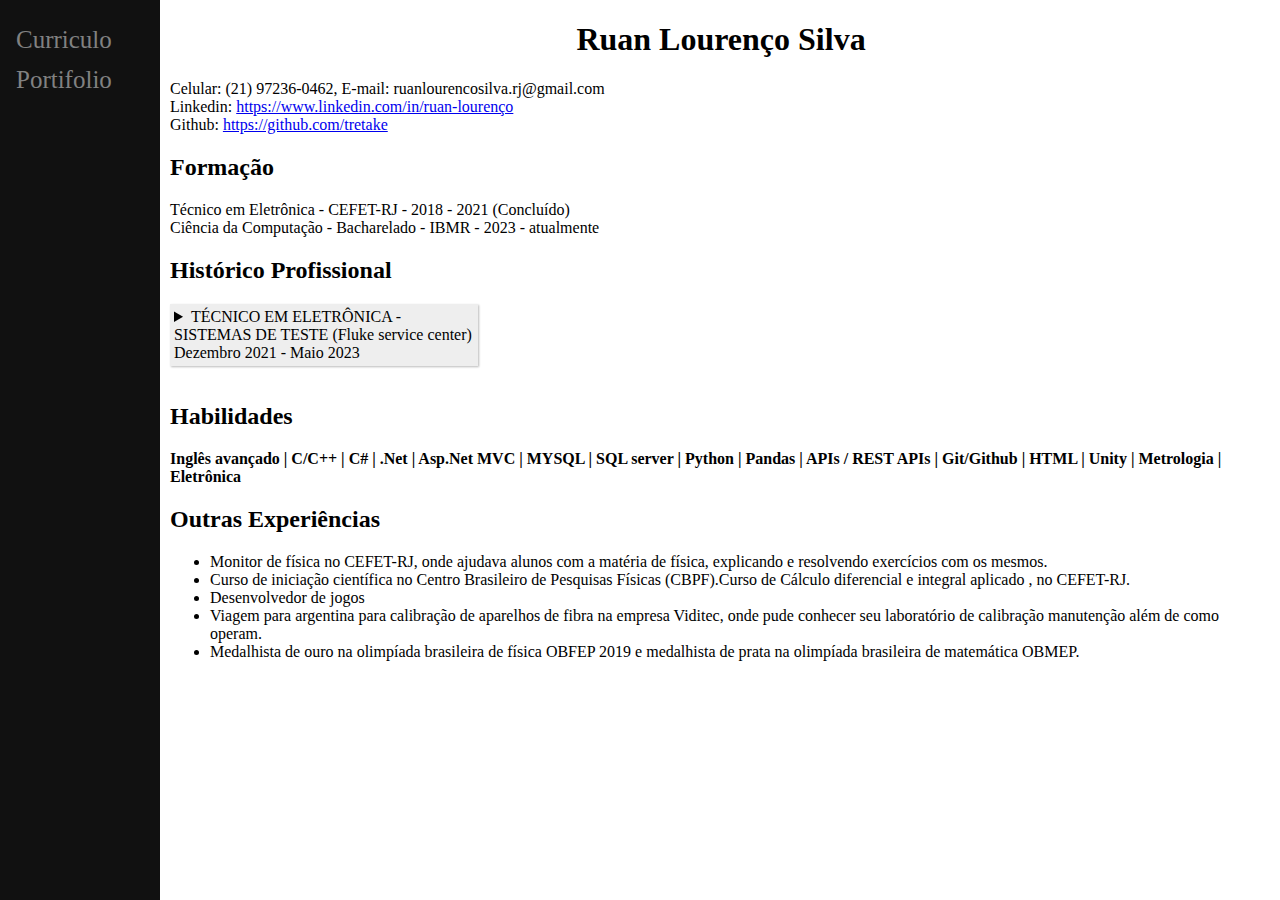
==== index.html @ 74d41a10 "sidebar" ====
<!DOCTYPE html>
<html>
  <head>
    <link href="site.css" rel="stylesheet" />
  </head>

  <body>
    <div class="sidenav">
      <a href="index.html">Curriculo</a>
      <a href="portifolio.html">Portifolio</a>
    </div>

    <h1>Ruan Lourenço Silva</h1>

    Celular: (21) 97236-0462, E-mail: ruanlourencosilva.rj@gmail.com <br />

    Linkedin:
    <a href="https://www.linkedin.com/in/ruan-lourenço"
      >https://www.linkedin.com/in/ruan-lourenço</a
    >
    <br />
    Github:
    <a href="https://github.com/tretake">https://github.com/tretake </a> <br />

    <h2>Formação</h2>

    Técnico em Eletrônica - CEFET-RJ - 2018 - 2021 (Concluído) <br />
    Ciência da Computação - Bacharelado - IBMR - 2023 - atualmente <br />

    <h2>Histórico Profissional</h2>

    <details>
      <summary>
        TÉCNICO EM ELETRÔNICA - SISTEMAS DE TESTE (Fluke service center)
        <br />
        Dezembro 2021 - Maio 2023
      </summary>

      <ul>
        <li>
          Calibração e manutenção de aparelhos eletrônicos da marca Fluke, com
          autorização e suporte da fábrica.
        </li>
        <li>Detecção e reparo de defeito em aparelhos.</li>
        <li>Soldagem e substituição de componentes eletrônicos.</li>
        <li>Manuseio de aparelhos de medição e TI.</li>
        <li>Viagens para calibração em outras empresas.</li>
        <li>Administração e separação de peças para venda</li>
      </ul>
    </details>
    <br />

    <h2>Habilidades</h2>

    <b
      >Inglês avançado | C/C++ | C# | .Net | Asp.Net MVC | MYSQL | SQL server |
      Python | Pandas | APIs / REST APIs | Git/Github | HTML | Unity |
      Metrologia | Eletrônica
    </b>

    <h2>Outras Experiências</h2>

    <ul>
      <li>
        Monitor de física no CEFET-RJ, onde ajudava alunos com a matéria de
        física, explicando e resolvendo exercícios com os mesmos.
      </li>

      <li>
        Curso de iniciação científica no Centro Brasileiro de Pesquisas Físicas
        (CBPF).Curso de Cálculo diferencial e integral aplicado , no CEFET-RJ.
      </li>
      <li>Desenvolvedor de jogos</li>
      <li>
        Viagem para argentina para calibração de aparelhos de fibra na empresa
        Viditec, onde pude conhecer seu laboratório de calibração manutenção
        além de como operam.
      </li>
      <li>
        Medalhista de ouro na olimpíada brasileira de física OBFEP 2019 e
        medalhista de prata na olimpíada brasileira de matemática OBMEP.
      </li>
    </ul>
  </body>
</html>
---- site.css ----
.sidenav {
    height: 100%;
    width: 160px;
    position: fixed;
    z-index: 1;
    top: 0;
    left: 0;
    background-color: #111;
    overflow-x: hidden;
    padding-top: 20px;
  }
  .sidenav a {
    display: grid;
    text-decoration: none;
    padding: 6px 8px 6px 16px;
    font-size: 25px;
    color: #818181;
  }
  .sidenav a:hover {
    color: #f1f1f1;
  }

  body {
    margin-left: 170px;
  }

  h1 {
    text-align: center;
  }

  details > summary {
    padding: 4px;
    width: 300px;
    background-color: #eeeeee;
    border: none;
    box-shadow: 1px 1px 2px #bbbbbb;
    cursor: pointer;
  }

  details > ul {
    background-color: #eeeeee;
    padding: 4px;
    margin: 15px;
    box-shadow: 1px 1px 2px #bbbbbb;
  }
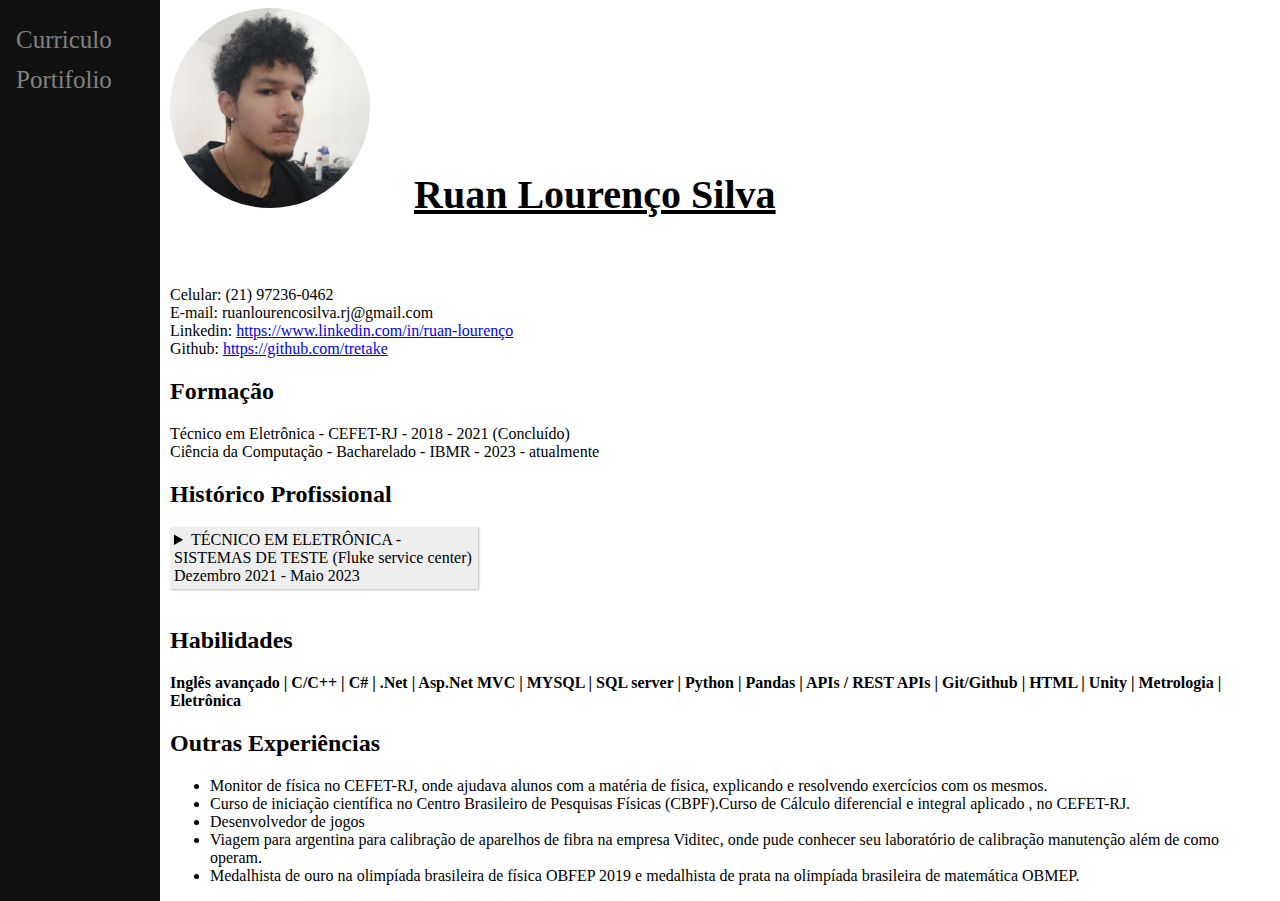
==== commit 30ba613a: "foto e titulo" ====
--- a/index.html
+++ b/index.html
@@ -10,9 +10,16 @@
       <a href="portifolio.html">Portifolio</a>
     </div>
 
-    <h1>Ruan Lourenço Silva</h1>
+    <div class="apresentacao">
+      <img class="imagem-redonda" width="200" src="eu.jpeg" />
 
-    Celular: (21) 97236-0462, E-mail: ruanlourencosilva.rj@gmail.com <br />
+      <u class="nome"><b>Ruan Lourenço Silva</b></u>
+    </div>
+
+    <br />
+
+    Celular: (21) 97236-0462 <br />
+    E-mail: ruanlourencosilva.rj@gmail.com <br />
 
     Linkedin:
     <a href="https://www.linkedin.com/in/ruan-lourenço"
--- a/site.css
+++ b/site.css
@@ -18,6 +18,18 @@
   }
   .sidenav a:hover {
     color: #f1f1f1;
+  }
+
+  .imagem-redonda{
+    border-radius: 50%;
+  }
+  .nome {
+    font-size: 40px;
+    margin: 40px ;
+    padding-bottom: 100px;
+  }
+  .apresentacao{
+    margin-bottom: 50px;
   }
 
   body {
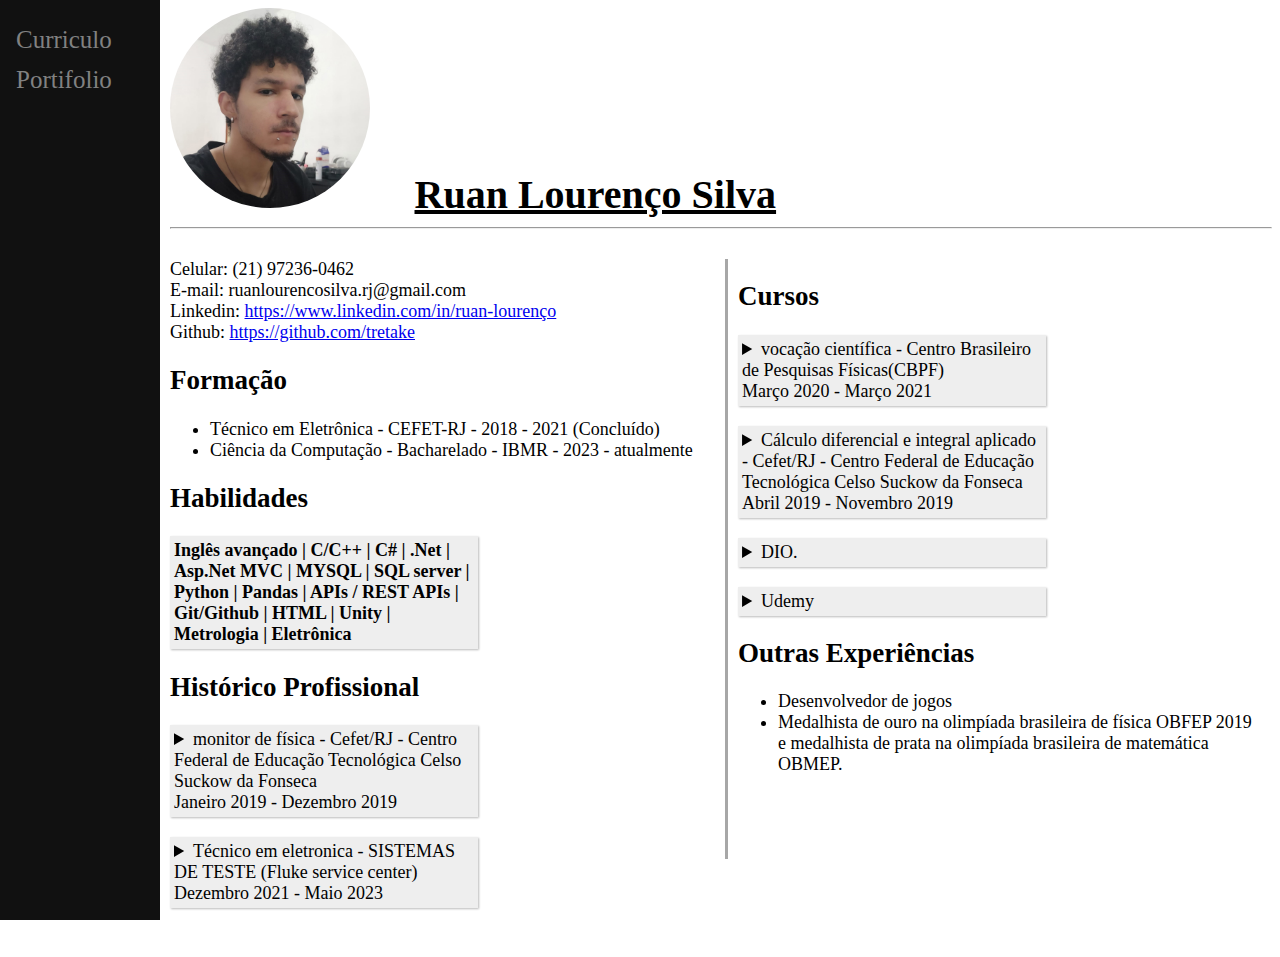
==== commit 36bf2703: "curriculo completo" ====
--- a/index.html
+++ b/index.html
@@ -10,83 +10,160 @@
       <a href="portifolio.html">Portifolio</a>
     </div>
 
-    <div class="apresentacao">
+    <header>
       <img class="imagem-redonda" width="200" src="eu.jpeg" />
 
       <u class="nome"><b>Ruan Lourenço Silva</b></u>
-    </div>
+    </header>
+    <hr />
 
     <br />
+    <main>
+      <div class="formacao">
+        Celular: (21) 97236-0462 <br />
+        E-mail: ruanlourencosilva.rj@gmail.com <br />
 
-    Celular: (21) 97236-0462 <br />
-    E-mail: ruanlourencosilva.rj@gmail.com <br />
+        Linkedin:
+        <a href="https://www.linkedin.com/in/ruan-lourenço"
+          >https://www.linkedin.com/in/ruan-lourenço</a
+        >
+        <br />
+        Github:
+        <a href="https://github.com/tretake">https://github.com/tretake </a>
+        <br />
 
-    Linkedin:
-    <a href="https://www.linkedin.com/in/ruan-lourenço"
-      >https://www.linkedin.com/in/ruan-lourenço</a
-    >
-    <br />
-    Github:
-    <a href="https://github.com/tretake">https://github.com/tretake </a> <br />
+        <h2>Formação</h2>
+        <ul>
+          <li>Técnico em Eletrônica - CEFET-RJ - 2018 - 2021 (Concluído)</li>
+          <li>
+            Ciência da Computação - Bacharelado - IBMR - 2023 - atualmente
+          </li>
+        </ul>
 
-    <h2>Formação</h2>
+        <h2>Habilidades</h2>
 
-    Técnico em Eletrônica - CEFET-RJ - 2018 - 2021 (Concluído) <br />
-    Ciência da Computação - Bacharelado - IBMR - 2023 - atualmente <br />
+        <div class="habilidades">
+          <b>
+            Inglês avançado | C/C++ | C# | .Net | Asp.Net MVC | MYSQL | SQL
+            server | Python | Pandas | APIs / REST APIs | Git/Github | HTML |
+            Unity | Metrologia | Eletrônica
+          </b>
+        </div>
 
-    <h2>Histórico Profissional</h2>
+        <h2>Histórico Profissional</h2>
 
-    <details>
-      <summary>
-        TÉCNICO EM ELETRÔNICA - SISTEMAS DE TESTE (Fluke service center)
+        <details>
+          <summary>
+            monitor de física - Cefet/RJ - Centro Federal de Educação
+            Tecnológica Celso Suckow da Fonseca
+            <br />
+            Janeiro 2019 - Dezembro 2019
+          </summary>
+          <ul>
+            <li>auxílio na matéria de física aos alunos do colégio.</li>
+            <li>explicação e resolução de exercícios com alunos.</li>
+          </ul>
+        </details>
+
+        <details>
+          <summary>
+            Técnico em eletronica - SISTEMAS DE TESTE (Fluke service center)
+            <br />
+            Dezembro 2021 - Maio 2023
+          </summary>
+
+          <ul>
+            <li>
+              Calibração e manutenção de aparelhos eletrônicos da marca Fluke,
+              com autorização e suporte da fábrica.
+            </li>
+            <li>Detecção e reparo de defeito em aparelhos.</li>
+            <li>Soldagem e substituição de componentes eletrônicos.</li>
+            <li>Manuseio de aparelhos de medição e TI.</li>
+            <li>Viagens para calibração em outras empresas.</li>
+            <li>Administração e separação de peças para venda.</li>
+          </ul>
+        </details>
         <br />
-        Dezembro 2021 - Maio 2023
-      </summary>
+      </div>
 
-      <ul>
-        <li>
-          Calibração e manutenção de aparelhos eletrônicos da marca Fluke, com
-          autorização e suporte da fábrica.
-        </li>
-        <li>Detecção e reparo de defeito em aparelhos.</li>
-        <li>Soldagem e substituição de componentes eletrônicos.</li>
-        <li>Manuseio de aparelhos de medição e TI.</li>
-        <li>Viagens para calibração em outras empresas.</li>
-        <li>Administração e separação de peças para venda</li>
-      </ul>
-    </details>
-    <br />
+      <div class="linha"></div>
 
-    <h2>Habilidades</h2>
+      <div class="cursos">
+        <h2>Cursos</h2>
 
-    <b
-      >Inglês avançado | C/C++ | C# | .Net | Asp.Net MVC | MYSQL | SQL server |
-      Python | Pandas | APIs / REST APIs | Git/Github | HTML | Unity |
-      Metrologia | Eletrônica
-    </b>
+        <details>
+          <summary>
+            vocação científica - Centro Brasileiro de Pesquisas Físicas(CBPF)
+            <br />
+            Março 2020 - Março 2021
+          </summary>
+          <ul>
+            <li>
+              Aprender sobre a parte teórica e prática de física quântica com um
+              pesquisador da área.
+            </li>
+            <li>
+              conhecer sobre o maquinário e os experimentos usados em pesquisas.
+            </li>
+            <li>Apresentação de seminário.</li>
+          </ul>
+        </details>
 
-    <h2>Outras Experiências</h2>
+        <details>
+          <summary>
+            Cálculo diferencial e integral aplicado - Cefet/RJ - Centro Federal
+            de Educação Tecnológica Celso Suckow da Fonseca
+            <br />
+            Abril 2019 - Novembro 2019
+          </summary>
+          <ul>
+            <li>Cálculo diferencial e integral e suas aplicações .</li>
+          </ul>
+        </details>
 
-    <ul>
-      <li>
-        Monitor de física no CEFET-RJ, onde ajudava alunos com a matéria de
-        física, explicando e resolvendo exercícios com os mesmos.
-      </li>
+        <details>
+          <summary>DIO.</summary>
+          <ul>
+            <li>
+              <a
+                href="https://hermes.digitalinnovation.one/certificates/A5C1BE23.pdf?_gl=1*8se1iq*_ga*MTg3NTI2OTE5MC4xNjg5Njk5NTcx*_ga_7GXMH3CQ72*MTY5NTk4MDUzNi4yNDcuMS4xNjk1OTgwODk4LjU5LjAuMA.."
+                >Formação .NET Developer</a
+              >
+            </li>
+            <li>
+              <a
+                href="https://hermes.digitalinnovation.one/certificates/F882E8E4.pdf?_gl=1*1ddb7dj*_ga*MTg3NTI2OTE5MC4xNjg5Njk5NTcx*_ga_7GXMH3CQ72*MTY5NTk4MDUzNi4yNDcuMS4xNjk1OTgwODM5LjM1LjAuMA.."
+                >Formação HTML Web Developer</a
+              >
+            </li>
+            <li>
+              <a
+                href="https://hermes.digitalinnovation.one/certificates/D1BA215F.pdf?_gl=1*14mfy2d*_ga*MTg3NTI2OTE5MC4xNjg5Njk5NTcx*_ga_7GXMH3CQ72*MTY5NTk4MDUzNi4yNDcuMS4xNjk1OTgwOTM0LjIzLjAuMA.."
+                >Ciência de Dados</a
+              >
+            </li>
+          </ul>
+        </details>
 
-      <li>
-        Curso de iniciação científica no Centro Brasileiro de Pesquisas Físicas
-        (CBPF).Curso de Cálculo diferencial e integral aplicado , no CEFET-RJ.
-      </li>
-      <li>Desenvolvedor de jogos</li>
-      <li>
-        Viagem para argentina para calibração de aparelhos de fibra na empresa
-        Viditec, onde pude conhecer seu laboratório de calibração manutenção
-        além de como operam.
-      </li>
-      <li>
-        Medalhista de ouro na olimpíada brasileira de física OBFEP 2019 e
-        medalhista de prata na olimpíada brasileira de matemática OBMEP.
-      </li>
-    </ul>
+        <details>
+          <summary>Udemy</summary>
+          <ul>
+            <li>Curso Completo de Banco de dados e SQL.</li>
+          </ul>
+        </details>
+
+        <h2>Outras Experiências</h2>
+
+        <ul>
+          <li>Desenvolvedor de jogos</li>
+          <li>
+            Medalhista de ouro na olimpíada brasileira de física OBFEP 2019
+            <br />e medalhista de prata na olimpíada brasileira de matemática
+            OBMEP.
+          </li>
+        </ul>
+      </div>
+    </main>
   </body>
 </html>
--- a/site.css
+++ b/site.css
@@ -28,18 +28,42 @@
     margin: 40px ;
     padding-bottom: 100px;
   }
-  .apresentacao{
-    margin-bottom: 50px;
-  }
+ 
 
   body {
     margin-left: 170px;
+    font-size: 18px;
+  }
+  main {
+    display: flex;
   }
 
   h1 {
     text-align: center;
   }
 
+  .formacao {
+    width: 50%;
+  }
+
+  .habilidades {
+    padding: 4px;
+    width: 300px;
+    background-color: #eeeeee;
+    border: none;
+    box-shadow: 1px 1px 2px #bbbbbb;
+  }
+
+  .linha {
+  border-left: 3px solid rgba(152, 152, 152, 0.852);
+  height: 600px;
+  margin-left: 10px;
+  margin-right: 10px;
+  }
+  details {
+    margin-bottom: 20px;
+
+  }
   details > summary {
     padding: 4px;
     width: 300px;
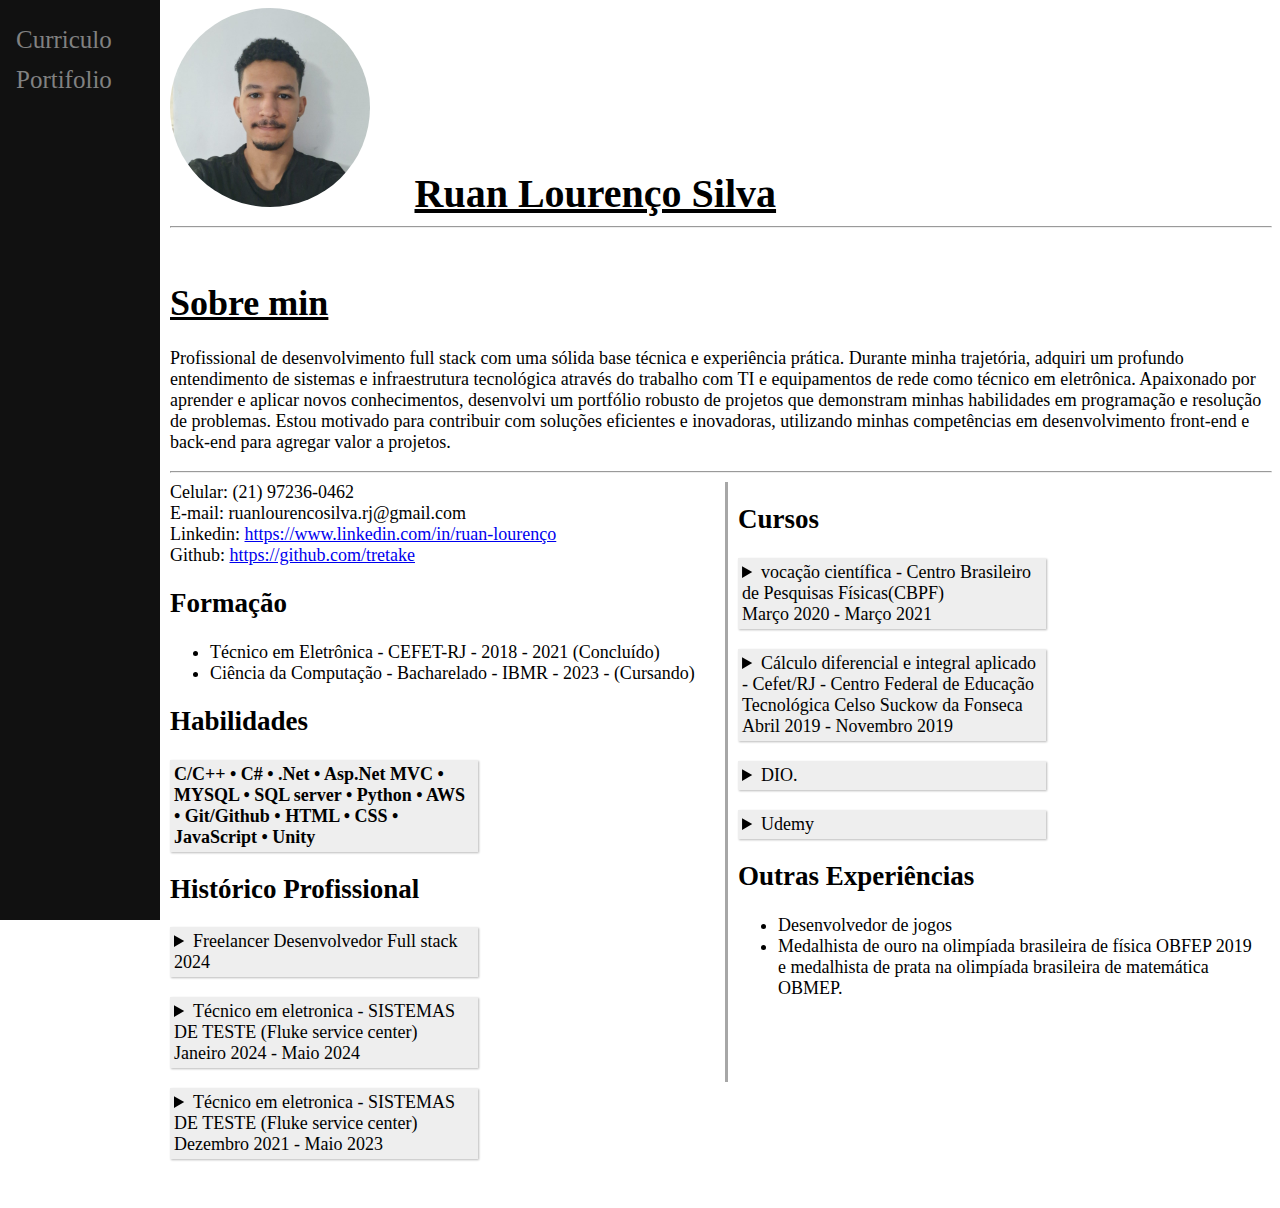
==== commit 099d05cf: "sobre min e hisotrico profissional" ====
--- a/index.html
+++ b/index.html
@@ -18,6 +18,19 @@
     <hr />
 
     <br />
+    <h1 style="text-align: left"><u>Sobre min</u></h1>
+    <p>
+      Profissional de desenvolvimento full stack com uma sólida base técnica e
+      experiência prática. Durante minha trajetória, adquiri um profundo
+      entendimento de sistemas e infraestrutura tecnológica através do trabalho
+      com TI e equipamentos de rede como técnico em eletrônica. Apaixonado por
+      aprender e aplicar novos conhecimentos, desenvolvi um portfólio robusto de
+      projetos que demonstram minhas habilidades em programação e resolução de
+      problemas. Estou motivado para contribuir com soluções eficientes e
+      inovadoras, utilizando minhas competências em desenvolvimento front-end e
+      back-end para agregar valor a projetos.
+    </p>
+    <hr />
     <main>
       <div class="formacao">
         Celular: (21) 97236-0462 <br />
@@ -36,7 +49,7 @@
         <ul>
           <li>Técnico em Eletrônica - CEFET-RJ - 2018 - 2021 (Concluído)</li>
           <li>
-            Ciência da Computação - Bacharelado - IBMR - 2023 - atualmente
+            Ciência da Computação - Bacharelado - IBMR - 2023 - (Cursando)
           </li>
         </ul>
 
@@ -44,9 +57,8 @@
 
         <div class="habilidades">
           <b>
-            Inglês avançado | C/C++ | C# | .Net | Asp.Net MVC | MYSQL | SQL
-            server | Python | Pandas | APIs / REST APIs | Git/Github | HTML |
-            Unity | Metrologia | Eletrônica
+            C/C++ • C# • .Net • Asp.Net MVC • MYSQL • SQL server • Python • AWS
+            • Git/Github • HTML • CSS • JavaScript • Unity
           </b>
         </div>
 
@@ -54,14 +66,25 @@
 
         <details>
           <summary>
-            monitor de física - Cefet/RJ - Centro Federal de Educação
-            Tecnológica Celso Suckow da Fonseca
+            Freelancer Desenvolvedor Full stack
             <br />
-            Janeiro 2019 - Dezembro 2019
+            2024
           </summary>
           <ul>
-            <li>auxílio na matéria de física aos alunos do colégio.</li>
-            <li>explicação e resolução de exercícios com alunos.</li>
+            <li>Desenvolvimento Front-End (HTML, CSS, JavaScript).</li>
+            <li>banco de dados relacional.</li>
+            <li>plataformas de E-commerce</li>
+          </ul>
+        </details>
+
+        <details>
+          <summary>
+            Técnico em eletronica - SISTEMAS DE TESTE (Fluke service center)
+            <br />
+            Janeiro 2024 - Maio 2024
+          </summary>
+          <ul>
+            <li>Manutenção de aparelhos de rede como modem e roteadores.</li>
           </ul>
         </details>
 
@@ -77,11 +100,11 @@
               Calibração e manutenção de aparelhos eletrônicos da marca Fluke,
               com autorização e suporte da fábrica.
             </li>
-            <li>Detecção e reparo de defeito em aparelhos.</li>
-            <li>Soldagem e substituição de componentes eletrônicos.</li>
             <li>Manuseio de aparelhos de medição e TI.</li>
-            <li>Viagens para calibração em outras empresas.</li>
-            <li>Administração e separação de peças para venda.</li>
+            <li>
+              Viagem para Argentina para calibração de aparelhos de fibra na
+              empresa Viditec.
+            </li>
           </ul>
         </details>
         <br />
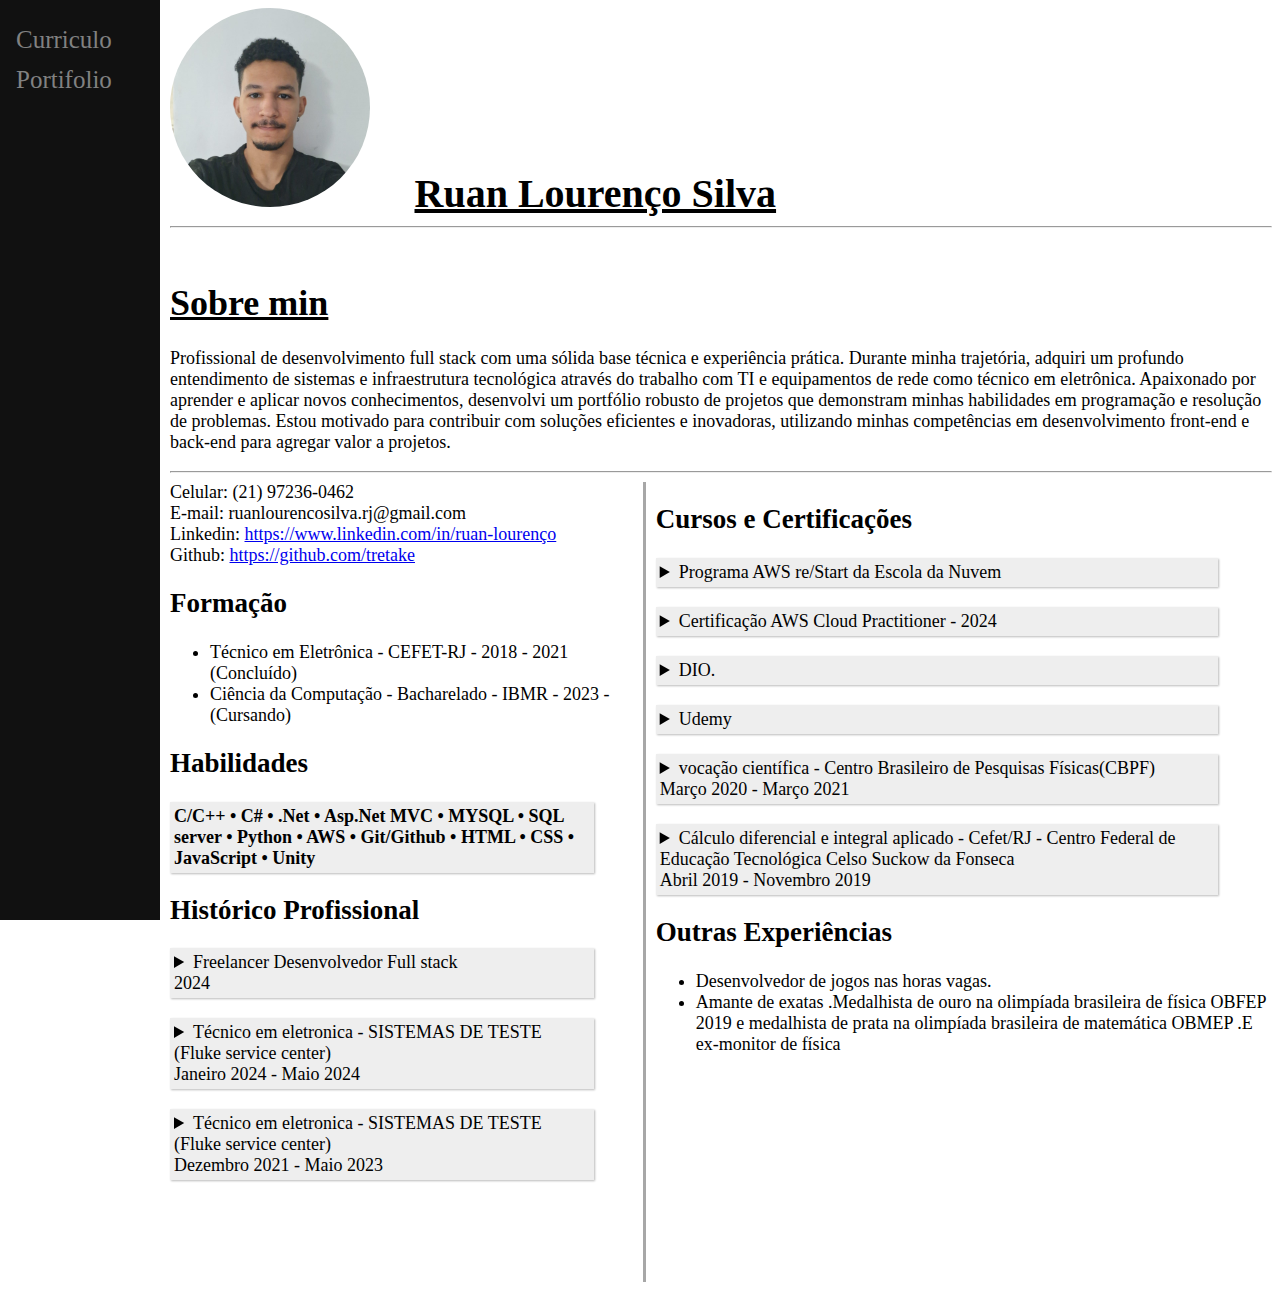
==== commit a415ac44: "cursos,certificações e outras experiencias" ====
--- a/index.html
+++ b/index.html
@@ -113,36 +113,20 @@
       <div class="linha"></div>
 
       <div class="cursos">
-        <h2>Cursos</h2>
-
-        <details>
-          <summary>
-            vocação científica - Centro Brasileiro de Pesquisas Físicas(CBPF)
-            <br />
-            Março 2020 - Março 2021
-          </summary>
-          <ul>
-            <li>
-              Aprender sobre a parte teórica e prática de física quântica com um
-              pesquisador da área.
-            </li>
-            <li>
-              conhecer sobre o maquinário e os experimentos usados em pesquisas.
-            </li>
-            <li>Apresentação de seminário.</li>
-          </ul>
-        </details>
-
-        <details>
-          <summary>
-            Cálculo diferencial e integral aplicado - Cefet/RJ - Centro Federal
-            de Educação Tecnológica Celso Suckow da Fonseca
-            <br />
-            Abril 2019 - Novembro 2019
-          </summary>
-          <ul>
-            <li>Cálculo diferencial e integral e suas aplicações .</li>
-          </ul>
+        <h2>Cursos e Certificações</h2>
+        <details>
+          <summary>Programa AWS re/Start da Escola da Nuvem</summary>
+          <ul>
+            <li>Aulas teóricas e práticas com acesso aos serviços da AWS</li>
+
+            <li>
+              Preparatório para a prova de certificação AWS Cloud Practitioner.
+            </li>
+          </ul>
+        </details>
+
+        <details>
+          <summary>Certificação AWS Cloud Practitioner - 2024</summary>
         </details>
 
         <details>
@@ -175,15 +159,43 @@
             <li>Curso Completo de Banco de dados e SQL.</li>
           </ul>
         </details>
-
+        <details>
+          <summary>
+            vocação científica - Centro Brasileiro de Pesquisas Físicas(CBPF)
+            <br />
+            Março 2020 - Março 2021
+          </summary>
+          <ul>
+            <li>
+              Aprender sobre a parte teórica e prática de física quântica com um
+              pesquisador da área.
+            </li>
+            <li>
+              conhecer sobre o maquinário e os experimentos usados em pesquisas.
+            </li>
+            <li>Apresentação de seminário.</li>
+          </ul>
+        </details>
+
+        <details>
+          <summary>
+            Cálculo diferencial e integral aplicado - Cefet/RJ - Centro Federal
+            de Educação Tecnológica Celso Suckow da Fonseca
+            <br />
+            Abril 2019 - Novembro 2019
+          </summary>
+          <ul>
+            <li>Cálculo diferencial e integral e suas aplicações .</li>
+          </ul>
+        </details>
         <h2>Outras Experiências</h2>
 
         <ul>
-          <li>Desenvolvedor de jogos</li>
+          <li>Desenvolvedor de jogos nas horas vagas.</li>
           <li>
-            Medalhista de ouro na olimpíada brasileira de física OBFEP 2019
-            <br />e medalhista de prata na olimpíada brasileira de matemática
-            OBMEP.
+            Amante de exatas .Medalhista de ouro na olimpíada brasileira de
+            física OBFEP 2019 e medalhista de prata na olimpíada brasileira de
+            matemática OBMEP .E ex-monitor de física
           </li>
         </ul>
       </div>
--- a/site.css
+++ b/site.css
@@ -43,12 +43,12 @@
   }
 
   .formacao {
-    width: 50%;
+    width: 90%;
   }
 
   .habilidades {
     padding: 4px;
-    width: 300px;
+    width: 90%;
     background-color: #eeeeee;
     border: none;
     box-shadow: 1px 1px 2px #bbbbbb;
@@ -56,7 +56,7 @@
 
   .linha {
   border-left: 3px solid rgba(152, 152, 152, 0.852);
-  height: 600px;
+  height: 800px;
   margin-left: 10px;
   margin-right: 10px;
   }
@@ -66,7 +66,7 @@
   }
   details > summary {
     padding: 4px;
-    width: 300px;
+    width: 90%;
     background-color: #eeeeee;
     border: none;
     box-shadow: 1px 1px 2px #bbbbbb;
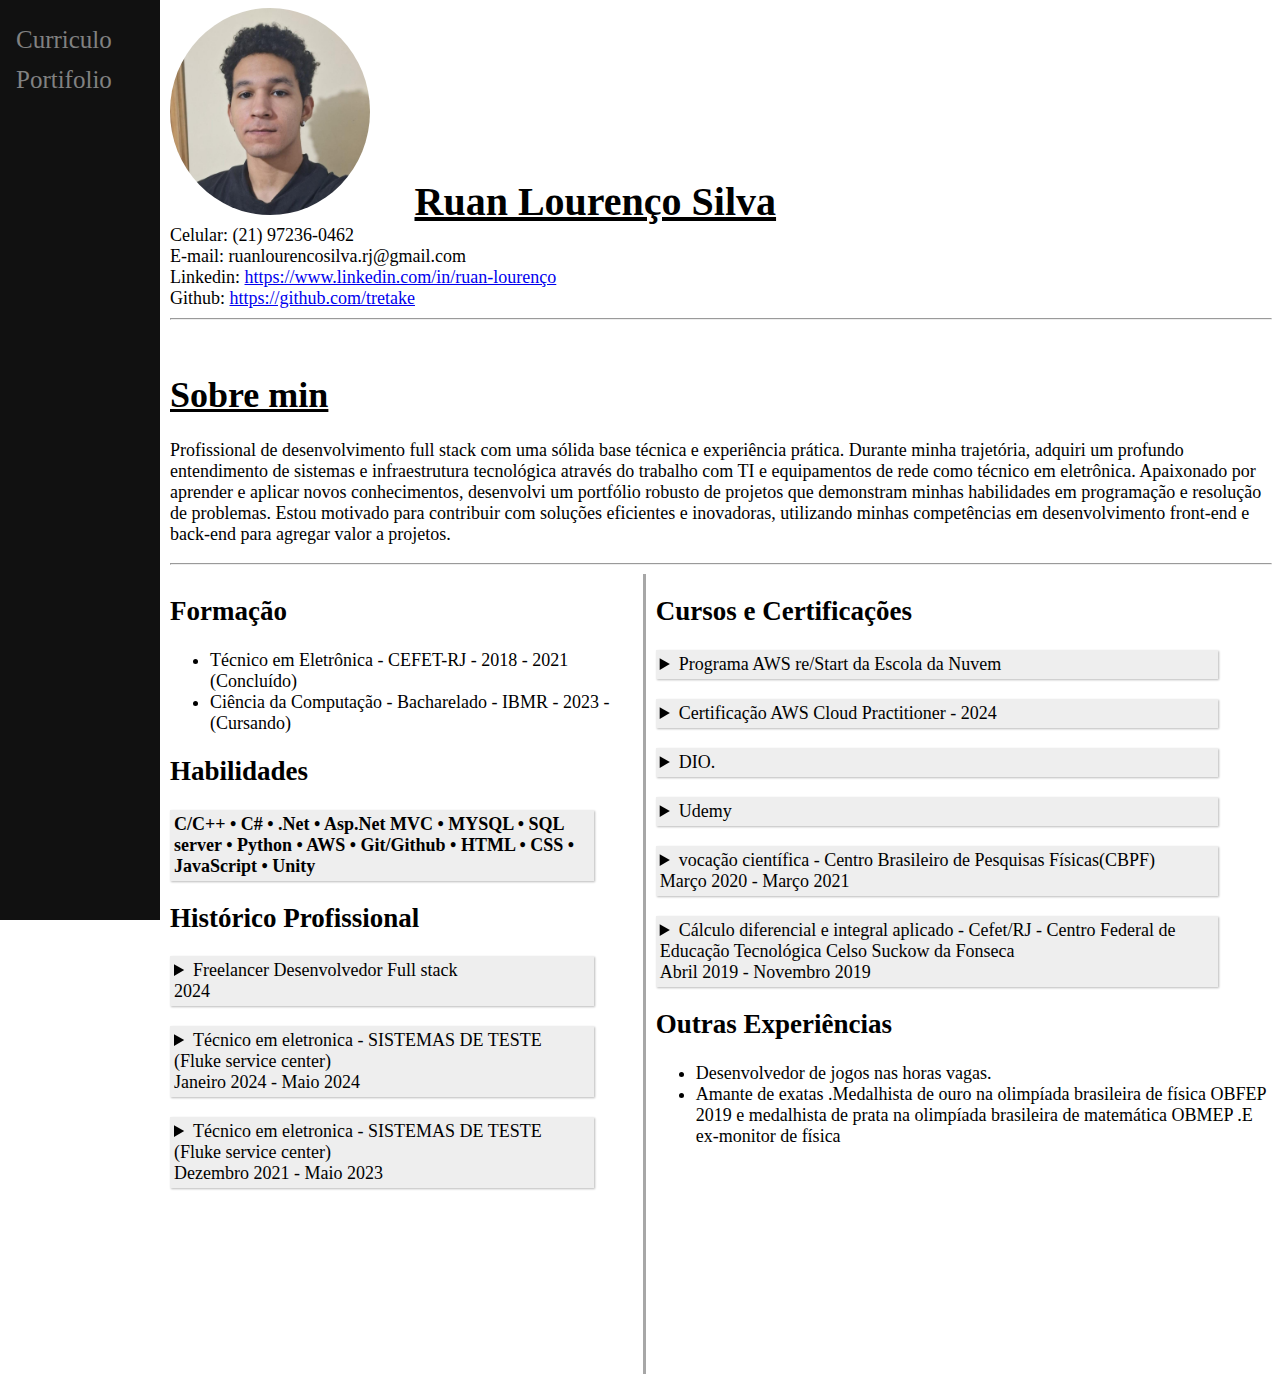
==== commit 300f7c73: "posição de contatos mudado" ====
--- a/index.html
+++ b/index.html
@@ -2,6 +2,7 @@
 <html>
   <head>
     <link href="site.css" rel="stylesheet" />
+    <meta name="viewport" content="width=device-width, initial-scale=1.0" />
   </head>
 
   <body>
@@ -14,6 +15,19 @@
       <img class="imagem-redonda" width="200" src="eu.jpeg" />
 
       <u class="nome"><b>Ruan Lourenço Silva</b></u>
+
+      <div class="Contato">
+        Celular: (21) 97236-0462 <br />
+        E-mail: ruanlourencosilva.rj@gmail.com <br />
+
+        Linkedin:
+        <a href="https://www.linkedin.com/in/ruan-lourenço"
+          >https://www.linkedin.com/in/ruan-lourenço</a
+        >
+        <br />
+        Github:
+        <a href="https://github.com/tretake">https://github.com/tretake </a>
+      </div>
     </header>
     <hr />
 
@@ -33,18 +47,6 @@
     <hr />
     <main>
       <div class="formacao">
-        Celular: (21) 97236-0462 <br />
-        E-mail: ruanlourencosilva.rj@gmail.com <br />
-
-        Linkedin:
-        <a href="https://www.linkedin.com/in/ruan-lourenço"
-          >https://www.linkedin.com/in/ruan-lourenço</a
-        >
-        <br />
-        Github:
-        <a href="https://github.com/tretake">https://github.com/tretake </a>
-        <br />
-
         <h2>Formação</h2>
         <ul>
           <li>Técnico em Eletrônica - CEFET-RJ - 2018 - 2021 (Concluído)</li>
--- a/site.css
+++ b/site.css
@@ -1,24 +1,17 @@
 .sidenav {
-    height: 100%;
-    width: 160px;
-    position: fixed;
-    z-index: 1;
-    top: 0;
-    left: 0;
-    background-color: #111;
-    overflow-x: hidden;
-    padding-top: 20px;
-  }
-  .sidenav a {
-    display: grid;
-    text-decoration: none;
-    padding: 6px 8px 6px 16px;
-    font-size: 25px;
-    color: #818181;
-  }
-  .sidenav a:hover {
-    color: #f1f1f1;
-  }
+  background-color: #111;
+  display: flex;
+}
+.sidenav a {
+  display: grid;
+  text-decoration: none;
+  padding: 6px 8px 6px 16px;
+  font-size: 25px;
+  color: #818181;
+}
+.sidenav a:hover {
+  color: #f1f1f1;
+}
 
   .imagem-redonda{
     border-radius: 50%;
@@ -29,14 +22,41 @@
     padding-bottom: 100px;
   }
  
+  @media (min-width: 768px) {
+    main {
+      display: flex;
+    }
+    .sidenav {
+      height: 100%;
+      width: 160px;
+      position: fixed;
+      
+      display: block;
+      z-index: 1;
+      top: 0;
+      left: 0;
+      overflow-x: hidden;
+      padding-top: 20px;
+    }
+    body {
+      margin-left: 170px;
+      font-size: 18px;
+    }
+  }
+  @media (max-width: 767px) {
+    .linha {
+      display: none;
+    }
+  }
+  
+  
 
-  body {
-    margin-left: 170px;
-    font-size: 18px;
+ 
+  .Contato {
+    text-align: left;
   }
-  main {
-    display: flex;
-  }
+  
+  
 
   h1 {
     text-align: center;
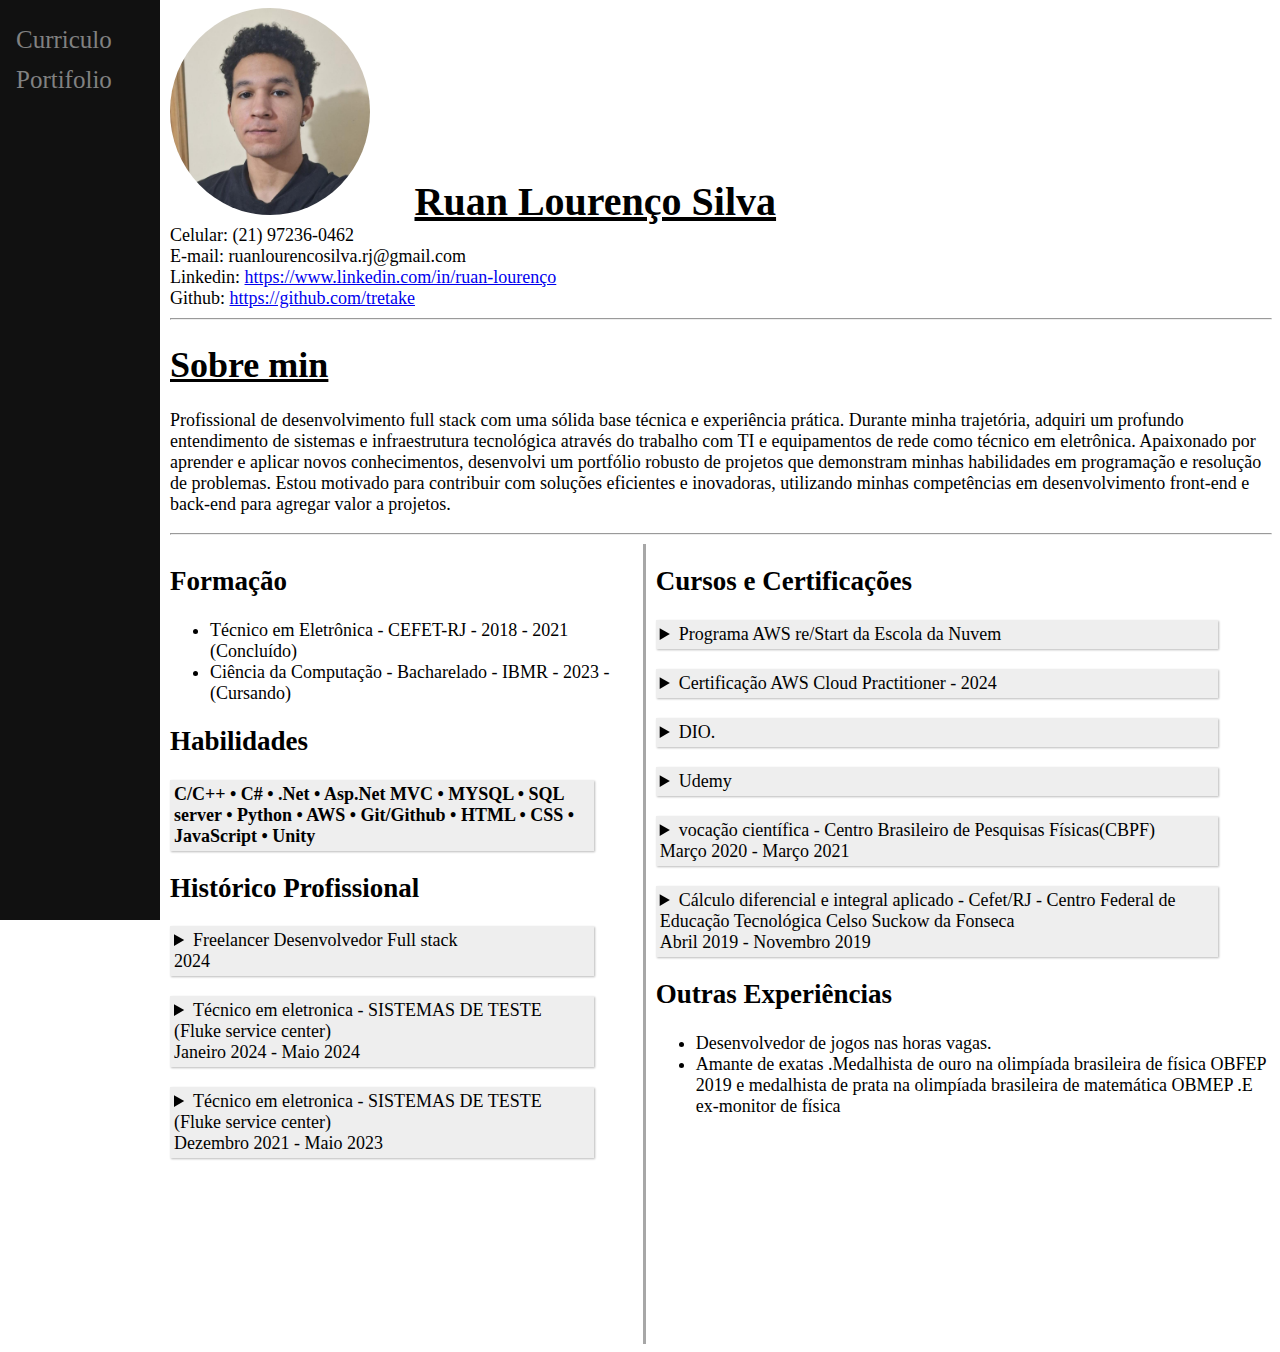
==== commit a4f36fb3: "minor change" ====
--- a/index.html
+++ b/index.html
@@ -29,22 +29,24 @@
         <a href="https://github.com/tretake">https://github.com/tretake </a>
       </div>
     </header>
-    <hr />
-
-    <br />
-    <h1 style="text-align: left"><u>Sobre min</u></h1>
-    <p>
-      Profissional de desenvolvimento full stack com uma sólida base técnica e
-      experiência prática. Durante minha trajetória, adquiri um profundo
-      entendimento de sistemas e infraestrutura tecnológica através do trabalho
-      com TI e equipamentos de rede como técnico em eletrônica. Apaixonado por
-      aprender e aplicar novos conhecimentos, desenvolvi um portfólio robusto de
-      projetos que demonstram minhas habilidades em programação e resolução de
-      problemas. Estou motivado para contribuir com soluções eficientes e
-      inovadoras, utilizando minhas competências em desenvolvimento front-end e
-      back-end para agregar valor a projetos.
-    </p>
-    <hr />
+
+    <div>
+      <hr />
+      <h1 style="text-align: left"><u>Sobre min</u></h1>
+      <p class="">
+        Profissional de desenvolvimento full stack com uma sólida base técnica e
+        experiência prática. Durante minha trajetória, adquiri um profundo
+        entendimento de sistemas e infraestrutura tecnológica através do
+        trabalho com TI e equipamentos de rede como técnico em eletrônica.
+        Apaixonado por aprender e aplicar novos conhecimentos, desenvolvi um
+        portfólio robusto de projetos que demonstram minhas habilidades em
+        programação e resolução de problemas. Estou motivado para contribuir com
+        soluções eficientes e inovadoras, utilizando minhas competências em
+        desenvolvimento front-end e back-end para agregar valor a projetos.
+      </p>
+      <hr />
+    </div>
+
     <main>
       <div class="formacao">
         <h2>Formação</h2>
--- a/site.css
+++ b/site.css
@@ -50,7 +50,9 @@
   }
   
   
-
+.sobre_min{
+  background-color: gray;
+}
  
   .Contato {
     text-align: left;
